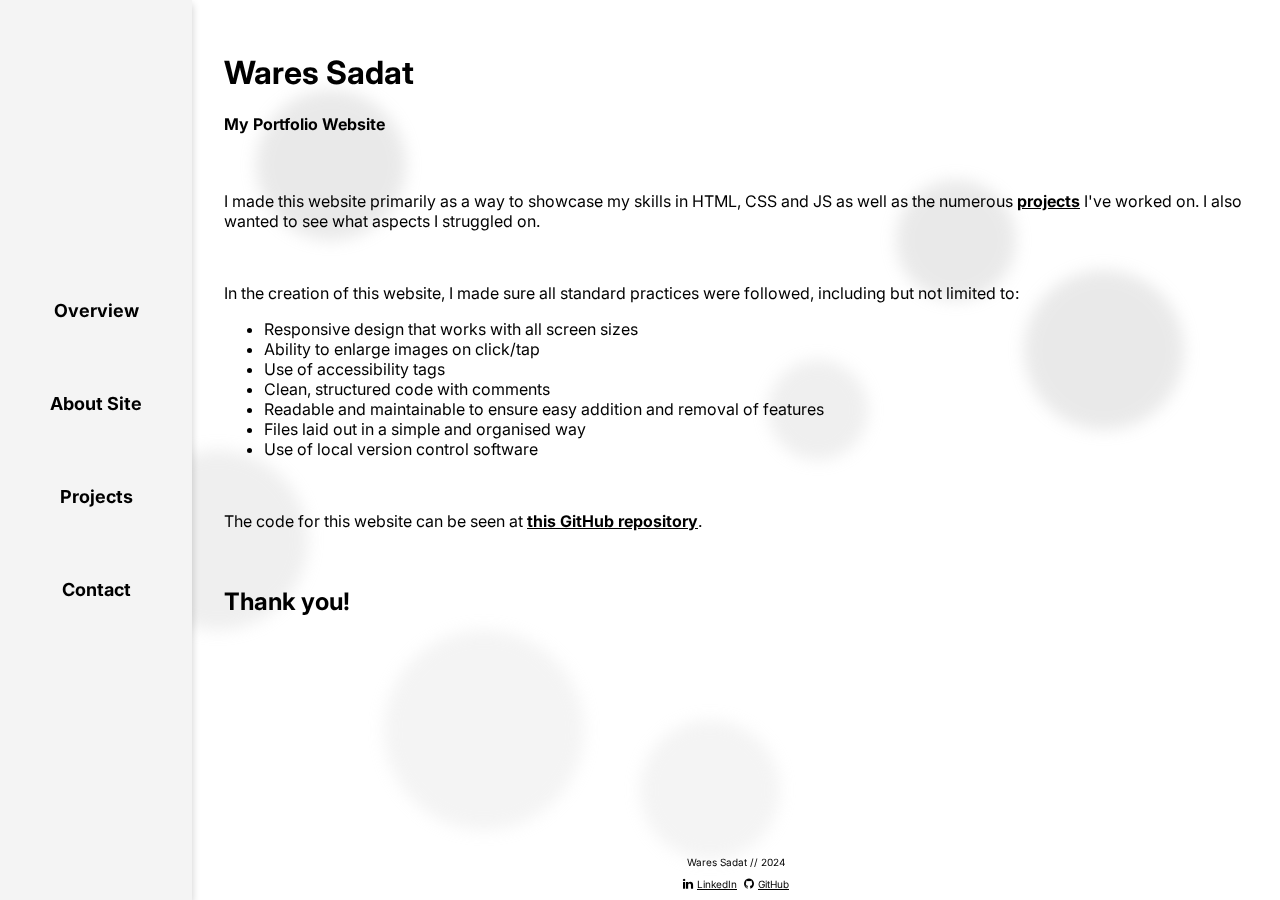
==== about.html @ 2ad5e54b "Added and modified pages" ====
<!DOCTYPE html>
<html>

<title>About</title>

<head>
    <meta name="viewport" content="width=device-width, initial-scale=1.0">
    <link rel="preconnect" href="https://fonts.googleapis.com">
    <link rel="preconnect" href="https://fonts.gstatic.com" crossorigin>
    <link href="https://fonts.googleapis.com/css2?family=Inter:wght@100..900&display=swap" rel="stylesheet">

    <link rel="stylesheet" href="./CSS/index.css">
    <link rel="stylesheet" href="./CSS/navbar.css">

    <link rel="stylesheet" href="https://cdnjs.cloudflare.com/ajax/libs/font-awesome/4.7.0/css/font-awesome.min.css">

    <script src="https://code.jquery.com/jquery-1.10.2.js"></script>
    <script type="text/javascript" src="./js.js"></script>
</head>
<body>
    <div class="bg-image">
        <div class="circle"></div>
        <div class="circle"></div>
        <div class="circle"></div>
        <div class="circle"></div>
        <div class="circle"></div>
        <div class="circle"></div>
        <div class="circle"></div>
        <!-- <div class="circle"></div> -->
    </div>
    <div class="page-container">
        <div class="flex-container">
            <div class="navbar">
                <!-- Hamburger menu icon for small screens -->
                <div class="nav-toggle">
                    <i class="fa fa-bars" aria-hidden="true"></i>
                </div>
                <!-- Navigation Bar -->
                <div id="nav-placeholder"></div>
            </div>

            <div class="content">
                <!-- Index Home Page -->
                <h1 class="title">Wares Sadat</h1>
                <h4>My Portfolio Website</h4>
                <br>
                <p class="body">I made this website primarily as a way to showcase my skills in HTML, CSS and JS as well
                    as the numerous <a href="projects.html">projects</a> I've worked on. I also wanted to see what aspects I struggled on.</p>
                <br>
                <p class="body">In the creation of this website, I made sure all standard practices were followed,
                    including but not limited to:</p>
                <ul>
                    <li>Responsive design that works with all screen sizes</li>
                    <li>Ability to enlarge images on click/tap</li>
                    <li>Use of accessibility tags</li>
                    <li>Clean, structured code with comments</li>
                    <li>Readable and maintainable to ensure easy addition and removal of features</li>
                    <li>Files laid out in a simple and organised way</li>
                    <li>Use of local version control software</li>
                </ul>
                <br>
                <p class="body">The code for this website can be seen at <a
                        href="https://github.com/WS-2001/wares.github.io" target="_blank">this GitHub repository</a>.</p>
                <br>
                <h2>Thank you!</h2>

            </div>

        </div>
        <!-- Footer -->
        <div id="footer-placeholder"></div>

    </div>

</body>

</html>

<!-- 
    Portfolio icon: <a href="https://www.flaticon.com/free-icons/portfolio" title="portfolio icons">Portfolio icons created by Smashicons - Flaticon</a>


-->
---- CSS/index.css ----
/* index.css is primarily used in the index.html home page, but
includes general styling used by all pages e.g. hyperlinks and tables */

* {
    font-family: "Inter", sans-serif;
    font-optical-sizing: auto;
    font-weight: regular;
    font-style: normal;
}

/* Container for animated background */
.bg-image {
    position: fixed;
    z-index: -1;
    height: 100vh;
    width: 100vw;
    overflow: hidden;
    background: transparent;
    top: 0;
    left: 0;
    pointer-events: none;
}

.circle {
    position: absolute;
    border-radius: 50%;
    opacity: 0.5;
    filter: blur(8px);
    animation: moveCircle 20s linear infinite;
    transform: scale(1);
    will-change: transform;
}

.circle:nth-child(1) {
    width: 150px;
    height: 150px;
    background: rgba(169, 169, 169, 0.5); /* dark grey */
    top: 10%;
    left: 20%;
    animation-duration: 25s;
}

.circle:nth-child(2) {
    width: 100px;
    height: 100px;
    background: rgba(192, 192, 192, 0.5); /* silver */
    top: 40%;
    left: 60%;
    animation-duration: 30s;
}

.circle:nth-child(3) {
    width: 200px;
    height: 200px;
    background: rgba(211, 211, 211, 0.5); /* light grey */
    top: 70%;
    left: 30%;
    animation-duration: 35s;
}

.circle:nth-child(4) {
    width: 120px;
    height: 120px;
    background: rgba(169, 169, 169, 0.5); /* dark grey */
    top: 20%;
    left: 70%;
    animation-duration: 40s;
}

.circle:nth-child(5) {
    width: 180px;
    height: 180px;
    background: rgba(192, 192, 192, 0.5); /* silver */
    top: 50%;
    left: 10%;
    animation-duration: 45s;
}

.circle:nth-child(6) {
    width: 140px;
    height: 140px;
    background: rgba(211, 211, 211, 0.5); /* light grey */
    top: 80%;
    left: 50%;
    animation-duration: 50s;
}

.circle:nth-child(7) {
    width: 160px;
    height: 160px;
    background: rgba(169, 169, 169, 0.5); /* dark grey */
    top: 30%;
    left: 80%;
    animation-duration: 55s;
}

.circle:nth-child(8) {
    width: 135px;
    height: 135px;
    background: rgba(192, 192, 192, 0.5); /* dark grey */
    top: 60%;
    left: 40%;
    animation-duration: 45s;
}

@keyframes moveCircle {
    0% {
        transform: translate(0, 0) scale(1);
    }
    50% {
        transform: translate(50px, 50px) scale(1.1);
    }
    100% {
        transform: translate(0, 0) scale(1);
    }
}

html, body {
    height: 100%;
    margin: 0;
    padding: 0;
    display: flex;
    flex-direction: column;
}

.page-container {
    position: relative;
    display: flex;
    flex-direction: column;
    flex: 1;
    margin-left: 15%;
}

.content {
    flex: 1;
    padding: 2em;
    overflow-y: auto;
}

footer {
    font-size: 10px;
    padding: 1em;
    font-family: "Inter", sans-serif;
    text-align: center;
    max-width: 100%;
}


/* Hyperlinks in <p> bodies */
.body a {
    color: black;
    font-weight: bold;
    text-decoration: underline;
    transition: 0.3s ease;
}

.body a:hover {
    background-color: #68ca18;
    transition: 0.3s ease;
}

.body a:visited {
    color: black;
}

/* Hyperlinks in <footer> */
footer a {
    color: black;
    text-decoration: underline;
    transition: 0.3s ease;
}

footer a:hover {
    background-color: #68ca18;
    transition: 0.3s ease;
}

footer a:visited {
    color: black;
}

/* Tables */
table {
    border: 2px none black;
}

th {
    background-color: #68ca18;
}

th, td {
    padding: 1em;
}

td {
    background-color: #F8F8F8;
}

table .main {
    border-left: 2px solid black;
    background-color: #F1F1F1;
    width: 15%;
}

button {
    color: black;
    background-color: white;
    padding: 1em;
    font-size: 16px;
    cursor: pointer;
    transition-duration: 0.3s;
    border-style: solid;
    border-color: black;
    border-width: 2px 2px 2px 2px;
    display: flex;
    align-items: center;
}

button:hover {
    background-color: #68ca18;
    border-width: 2px 2px 4px 2px;
    transition-duration: 0.3s;
}

/* Image pop-up when clicked/tapped */
.clickable-image {
    transition: 0.3s ease;
}

.clickable-image:hover {
    cursor: pointer;
    transform: scale(1.03);
    transition: 0.3s ease;
}

.modal {
    display: none;
    position: fixed;
    z-index: 1000;
    left: 0;
    top: 0;
    width: 100%;
    height: 100%;
    overflow: auto;
    background-color: rgb(0, 0, 0);
    background-color: rgba(0, 0, 0, 0.9);
}

.modal-content {
    margin: auto;
    display: block;
    max-width: 100%;
    max-height: 100%;
}

.close {
    position: absolute;
    top: 15px;
    right: 35px;
    color: #f1f1f1;
    font-size: 40px;
    font-weight: bold;
    transition: 0.3s ease;
    background-color:rgba(0, 0, 0, 0.5)
}

.close:hover,
.close:focus {
    color: #bbb;
    text-decoration: none;
    cursor: pointer;
}

.form-container {
    display: flex;
    flex-direction: column;
    width: 40vw;
}

form {
    position: relative;
}

::placeholder {
    color: grey;
}

form input {
    position: relative;
    bottom: 5px;
    border: 1.5px solid black;
    outline: none;
    padding: 1em;
    width: 30vw;
    transition: 0.3s ease;
}

form input:focus {
    border-left: 3px solid #68ca18;
    transition: 0.3s ease;
}

form input:focus::placeholder {
    transition: 0.3s ease;
}

form textarea {
    border: 1.5px solid black;
    outline: none;
    padding: 1em;
    resize: none;
    width: 30vw;
    height: 15em;
    transition: 0.3s ease;
}

form textarea:focus {
    border-left: 3px solid #68ca18;
    transition: 0.3s ease;
}

form button[type="submit"] {
    position: relative;
    top: 0.2em;
}

.tiny-warning {
    font-size: 12px;
    color: grey;
}

.content-container {
    display: flex;
    padding: 1em;
    justify-content: space-evenly;
    flex-wrap: wrap;
}

.content-card {
    border-left:2px black solid;
    background-color: #b7b7b735;
    flex-direction: row;
    padding: 1em;
    margin: 0.2em;
    width: 25vw;
}

.text-center {
    text-align: center;
}

.overview-title {
    margin-bottom: 1em;
    text-align: center;
}

.home-title {
    font-weight: 800;
    font-variant: small-caps;
    font-size: 42px;
}

.home-body {
    text-align: center;
    font-size: 24px;
    font-variant-caps: all-small-caps;
}

/* Experience card container */
.experience-card {
    padding: 0.75em;
    margin: 1em 0;
    /* border-left: 2px black solid; */
    box-shadow: 0px 2px 4px 2px rgba(0, 0, 0, 0.1); /* Subtle shadow for depth */
}

.experience-card .title {
    font-size: 18px;
    font-weight: 700;
    margin-bottom: 0.5em;
    color: #333; /* Darker text color */
}

/* Experience-info container */
.experience-info {
    display: flex;
    justify-content: space-between;
    align-items: center;
}

/* Employer */
.experience-info .employer {
    font-size: 14px;
    font-weight: 600;
    color: #555; /* Medium-dark text color */
    padding-right: 5px;
}

/* Date */
.experience-info .date {
    font-size: 12px;
    color: #777;
    display: flex;
    align-items: center;
}

/* Media queries for responsiveness */
@media screen and (max-width: 768px) {
    .experience-card .title {
        font-size: 16px;
    }
    
    .experience-info .employer {
        font-size: 12px;
    }
    
    .experience-info .date {
        font-size: 10px;
    }

    .home-title {
        font-size:36px;
    }

    .home-body {
        font-size: 20px;
    }

    .content-card {
        width: 100vw;
    }

    .close {
        font-size: 30px;
        padding: 5px;
    }

    /* Center footer for mobile devices */
    footer {
        position: absolute;
        width: 85%;
    }

    .form-container {
        width: 60vw;
    }

    form input, form textarea {
        width: 70%;
    }

    .circle {
        filter: blur(8px);
    }

    .circle:nth-child(1) {
        width: 75px;
        height: 75px;
    }

    .circle:nth-child(2) {
        width: 50px;
        height: 50px;
    }

    .circle:nth-child(3) {
        width: 100px;
        height: 100px;
    }

    .circle:nth-child(4) {
        width: 60px;
        height: 60px;
    }

    .circle:nth-child(5) {
        width: 90px;
        height: 90px;
    }

    .circle:nth-child(6) {
        width: 70px;
        height: 70px;
    }

    .circle:nth-child(7) {
        width: 80px;
        height: 80px;
    }
}
---- CSS/navbar.css ----
/* navbar.css */

.flex-container {
    display: flex;
    flex-direction: row;
    height: 100%;
    width: 100%;
}

.navbar {
    position: fixed;
    top: 0;
    left: 0;
    height: auto;
    /* max-width: 15%; */
    flex-direction: column;
    background-color: #f4f4f4;
    flex: 15%;
    display: flex;
    justify-content: center;
    z-index: 999;
    box-shadow: 0 4px 8px 0 rgba(0, 0, 0, 0.2);
}

.nav-toggle {
    display: none;
    padding: 1em;
    cursor: pointer;
}

.navbar ol {
    list-style-type: none;
    font-size: large;
    font-family: "Inter", sans-serif;
    font-weight: bold;
    text-decoration: none;
    padding: 0;
    margin: 0;
}

.navbar li {
    text-align: center;
    transition: 0.3s ease;
}

.navbar li:hover {
    box-shadow: 0 4px 8px 0 rgba(0, 0, 0, 0.2);
}

.navbar a {
    text-decoration: none;
    color: black;
    padding: 2em;
    display: block;
    transition: 0.3s ease;
}

.navbar a:visited {
    color: black;
}

.navbar li:hover {
    background-color: #68ca18;
    transition: 0.3s ease;
}

.navbar a:hover {
    transform: scale(1.1);
    transition: 0.3s ease;
}

/* Media queries for responsiveness */
@media screen and (max-width: 768px) {
    .navbar {
        max-width: 35%;
        padding-top: 0;
        min-height: 100%;
    }

    .nav-toggle {
        display: block;
        padding: 1em;
    }

    .navbar ol {
        display: none;
        flex-direction: column;
        width: 100%;
        background-color: #f4f4f4;
        font-size: 14px;
    }

    .navbar ol li {
        width: 100%;
    }

    .navbar.open ol {
        display: flex;
    }
}

@media screen and (min-width: 769px) {
    .navbar {
        width: 15%;
        height: 100%;
        position: fixed;
    }

    .navbar ol {
        display: block;
    }
}
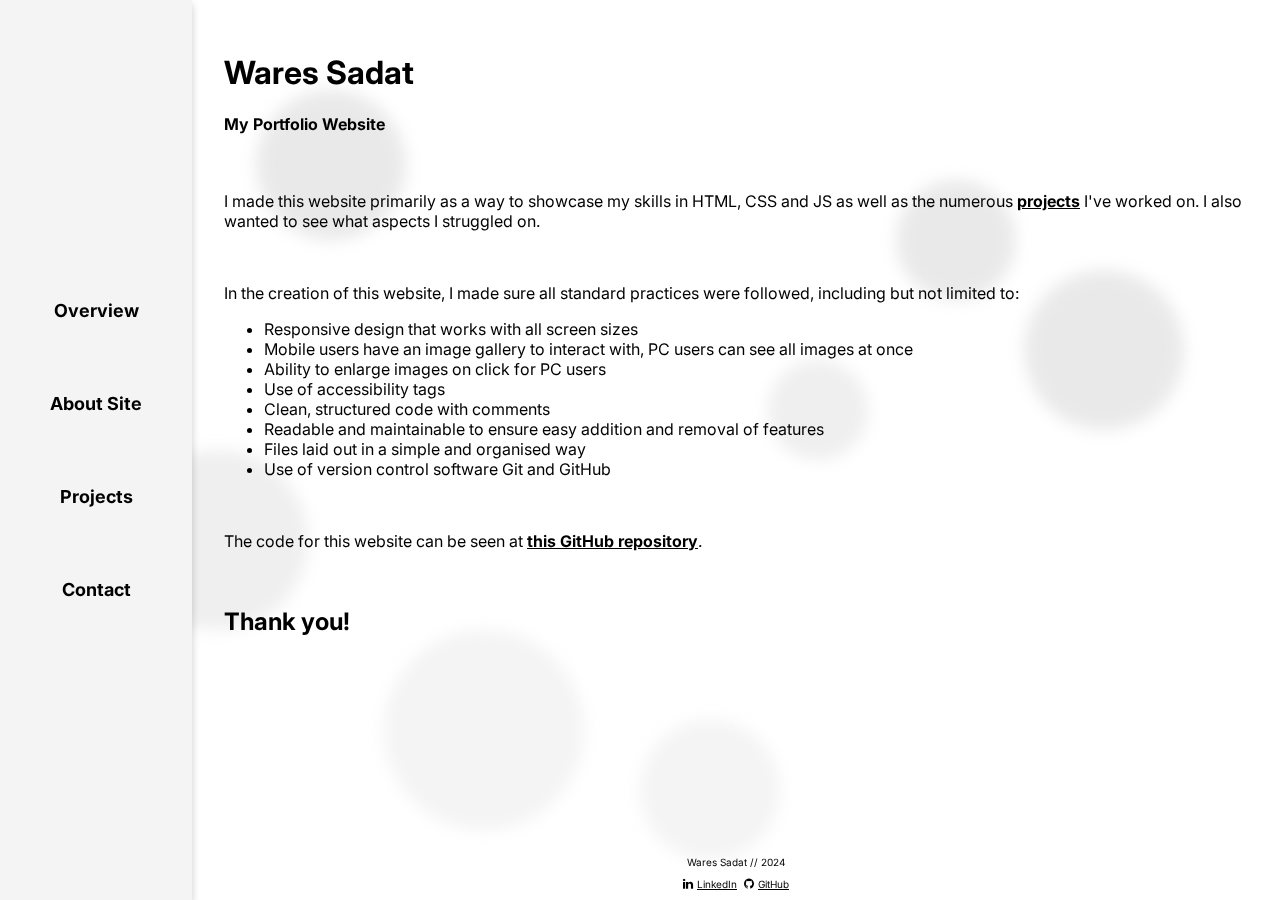
==== commit 07160277: "New layout and images for Money Tracker page" ====
--- a/about.html
+++ b/about.html
@@ -51,12 +51,13 @@
                     including but not limited to:</p>
                 <ul>
                     <li>Responsive design that works with all screen sizes</li>
-                    <li>Ability to enlarge images on click/tap</li>
+                    <li>Mobile users have an image gallery to interact with, PC users can see all images at once</li>
+                    <li>Ability to enlarge images on click for PC users</li>
                     <li>Use of accessibility tags</li>
                     <li>Clean, structured code with comments</li>
                     <li>Readable and maintainable to ensure easy addition and removal of features</li>
                     <li>Files laid out in a simple and organised way</li>
-                    <li>Use of local version control software</li>
+                    <li>Use of version control software Git and GitHub</li>
                 </ul>
                 <br>
                 <p class="body">The code for this website can be seen at <a
--- a/CSS/index.css
+++ b/CSS/index.css
@@ -363,7 +363,6 @@
 .home-body {
     text-align: center;
     font-size: 24px;
-    font-variant-caps: all-small-caps;
 }
 
 /* Experience card container */
@@ -424,6 +423,7 @@
 
     .home-body {
         font-size: 20px;
+        text-align: center;
     }
 
     .content-card {
